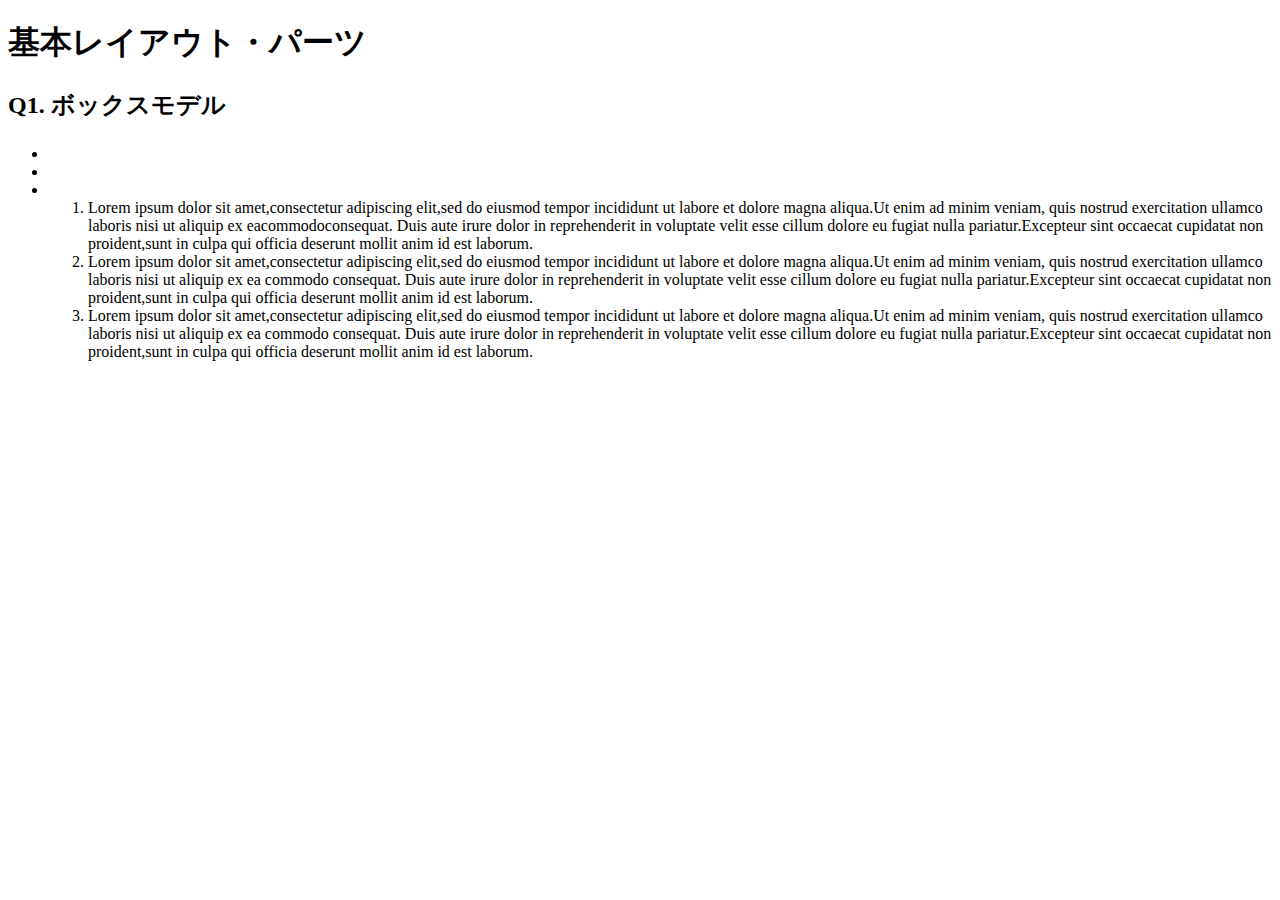
==== layout-parts/q1/index.html @ ff2ed839 "完成" ====
<!DOCTYPE html>
<html>
<head>
    <meta charset="utf-8">
    <meta http-equiv="X-UA-Compatible" content="IE=edge">
    <meta name="viewport" content="width=device-width, initial-scale=1.0, maximum-scale=1.0, user-scalable=no">
    <meta name="format-detection" content="telephone=no">
    <title>基本レイアウト・パーツ</title>
    <link rel="stylesheet" href="http://gizumo-inc.github.io/sample/front-lesson/layout-parts/assets/css/reset.css">
    <link rel="stylesheet" href="http://gizumo-inc.github.io/sample/front-lesson/layout-parts/assets/css/base.css">
    <link rel="stylesheet" href="../assets/css/base.css">
    <link rel="stylesheet" href="css/style.css">
</head>
<body>

<div class="wrapper">
    <h1 class="title">基本レイアウト・パーツ</h1>

    <div class="box">
        <h2 class="headline">
            <p class="headline__txt">Q1. ボックスモデル</p>
        </h2>
        <!--
        githubのボックスモデルについての説明は読みましたか。読んでない場合は先に読んでください。
        https://github.com/gizumo-inc/front-lesson/wiki/%E5%9F%BA%E6%9C%AC%E3%83%AC%E3%82%A4%E3%82%A2%E3%82%A6%E3%83%88%E3%83%BB%E3%83%91%E3%83%BC%E3%83%84

        この問題はmarginとpaddingとborderをうまく使ってボックスを配置する問題です。
        レイアウトとしては、1つの大きなボックスの中に3つのボックスが横並びになっていて、さらにその3つのボックスの中にそれぞれ1つずつボックスが入っている形になっています。
        3つのボックスはfloatで横並びにしているので、clearfixでの解除も忘れないようにしてください。

        ■この問題で使う大事なプロパティ
        ・margin
        ・padding
        ・border
        ・float
        -->
        <!-- 回答はここに書いてね -->
        <ul class="wrapper2 clearfix">
            <li></li>
            <li></li>
            <li></li>
            <ol class="wrapper3">
                <li>Lorem ipsum dolor sit
                    amet,consectetur
                    adipiscing elit,sed do
                    eiusmod tempor
                    incididunt ut labore et
                    dolore magna aliqua.Ut
                    enim ad minim veniam,
                    quis nostrud
                    exercitation ullamco
                    laboris nisi ut aliquip ex
                    eacommodoconsequat.
                    Duis aute irure dolor in
                    reprehenderit in
                    voluptate velit esse
                    cillum dolore eu fugiat
                    nulla pariatur.Excepteur
                    sint occaecat cupidatat
                    non proident,sunt in
                    culpa qui officia
                    deserunt mollit anim id
                    est laborum.
                    </li>
                <li>Lorem ipsum dolor sit
                    amet,consectetur
                    adipiscing elit,sed do
                    eiusmod tempor
                    incididunt ut labore et
                    dolore magna aliqua.Ut
                    enim ad minim veniam,
                    quis nostrud
                    exercitation ullamco
                    laboris nisi ut aliquip ex
                    ea commodo consequat.
                    Duis aute irure dolor in
                    reprehenderit in
                    voluptate velit esse
                    cillum dolore eu fugiat
                    nulla pariatur.Excepteur
                    sint occaecat cupidatat
                    non proident,sunt in
                    culpa qui officia
                    deserunt mollit anim id
                    est laborum.</li>
                <li>Lorem ipsum dolor sit
                    amet,consectetur
                    adipiscing elit,sed do
                    eiusmod tempor
                    incididunt ut labore et
                    dolore magna aliqua.Ut
                    enim ad minim veniam,
                    quis nostrud
                    exercitation ullamco
                    laboris nisi ut aliquip ex
                    ea commodo consequat.
                    Duis aute irure dolor in
                    reprehenderit in
                    voluptate velit esse
                    cillum dolore eu fugiat
                    nulla pariatur.Excepteur
                    sint occaecat cupidatat
                    non proident,sunt in
                    culpa qui officia
                    deserunt mollit anim id
                    est laborum.</li>
            </ol>
        </ul>
        <!-- 回答はここに書いてね -->
    </div>
</div>

</body>
</html>
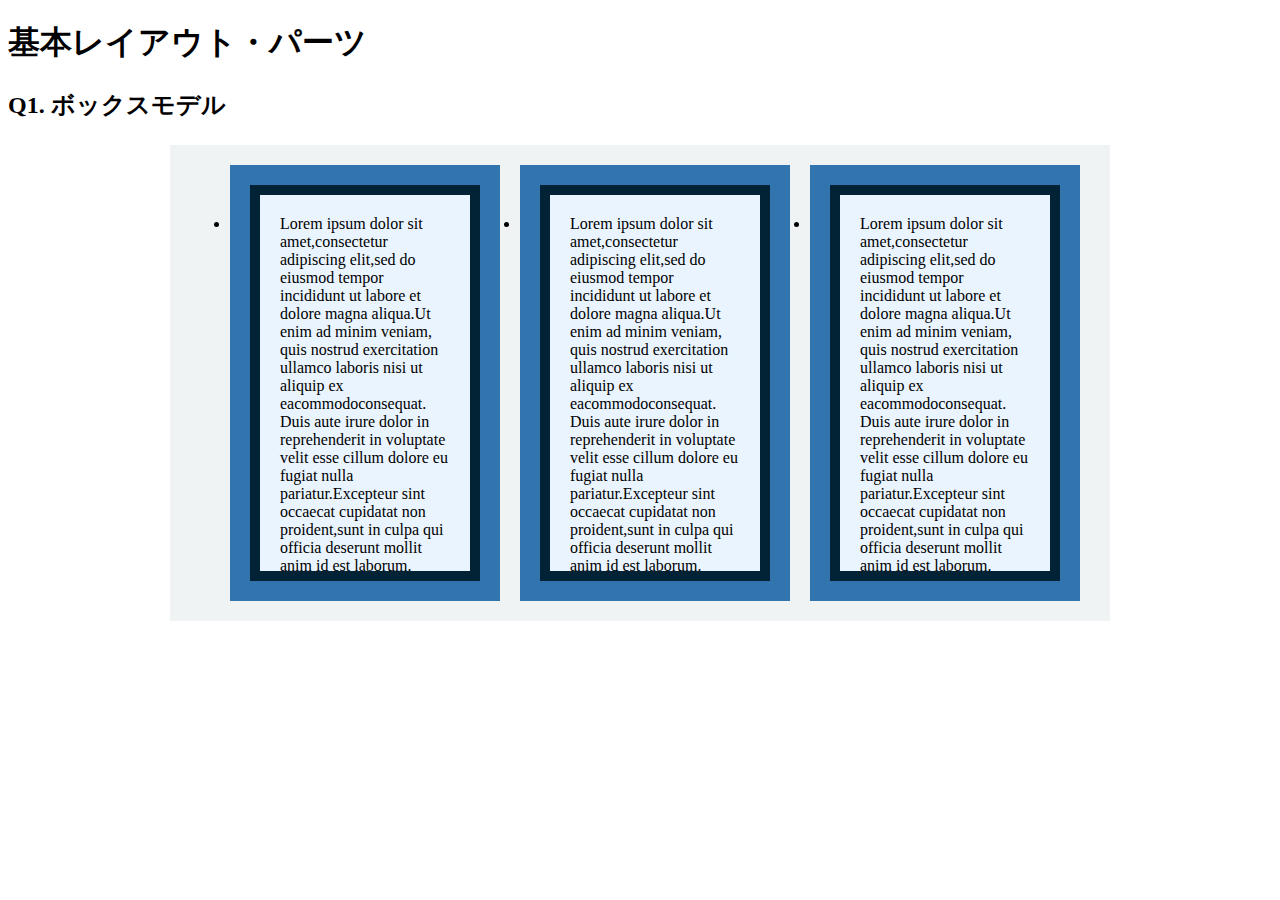
==== commit 9d2e85df: "修正" ====
--- a/layout-parts/q1/index.html
+++ b/layout-parts/q1/index.html
@@ -36,11 +36,8 @@
         -->
         <!-- 回答はここに書いてね -->
         <ul class="wrapper2 clearfix">
-            <li></li>
-            <li></li>
-            <li></li>
-            <ol class="wrapper3">
-                <li>Lorem ipsum dolor sit
+            <li>
+                <p>Lorem ipsum dolor sit
                     amet,consectetur
                     adipiscing elit,sed do
                     eiusmod tempor
@@ -61,8 +58,10 @@
                     culpa qui officia
                     deserunt mollit anim id
                     est laborum.
-                    </li>
-                <li>Lorem ipsum dolor sit
+                </p>
+            </li>
+            <li>
+                <p>Lorem ipsum dolor sit
                     amet,consectetur
                     adipiscing elit,sed do
                     eiusmod tempor
@@ -72,7 +71,7 @@
                     quis nostrud
                     exercitation ullamco
                     laboris nisi ut aliquip ex
-                    ea commodo consequat.
+                    eacommodoconsequat.
                     Duis aute irure dolor in
                     reprehenderit in
                     voluptate velit esse
@@ -82,8 +81,11 @@
                     non proident,sunt in
                     culpa qui officia
                     deserunt mollit anim id
-                    est laborum.</li>
-                <li>Lorem ipsum dolor sit
+                    est laborum.
+                </p>
+            </li>
+            <li>
+                <p>Lorem ipsum dolor sit
                     amet,consectetur
                     adipiscing elit,sed do
                     eiusmod tempor
@@ -93,7 +95,7 @@
                     quis nostrud
                     exercitation ullamco
                     laboris nisi ut aliquip ex
-                    ea commodo consequat.
+                    eacommodoconsequat.
                     Duis aute irure dolor in
                     reprehenderit in
                     voluptate velit esse
@@ -103,8 +105,9 @@
                     non proident,sunt in
                     culpa qui officia
                     deserunt mollit anim id
-                    est laborum.</li>
-            </ol>
+                    est laborum.
+                </p>
+            </li>
         </ul>
         <!-- 回答はここに書いてね -->
     </div>
--- a/layout-parts/q1/css/style.css
+++ b/layout-parts/q1/css/style.css
@@ -0,0 +1,39 @@
+@charset "UTF-8";
+
+/* 回答はここに書いてね */
+.clearfix::before,
+.clearfix::after {
+  display: block;
+  content: "";
+  clear: both;
+}
+
+.wrapper2 {
+  width:900px;
+  height: 476px;
+  background-color: #eff3f4;
+  position: relative;
+  margin: 0 auto;
+}
+
+.wrapper2 > li {
+  width: 270px;
+  height: 436px;
+  background-color: #3274ae;
+  margin-top: 20px;
+  margin-left: 20px;
+  float: left;
+}
+
+.wrapper2 > li > p {
+  width: 230px;
+  height: 396px;
+  background-color: #eaf4ff;
+  border: solid 10px #022336;
+  box-sizing: border-box;
+  padding: 20px;
+  margin-top: 20px;
+  margin-left: 20px;
+}
+
+/* 回答はここに書いてね */
